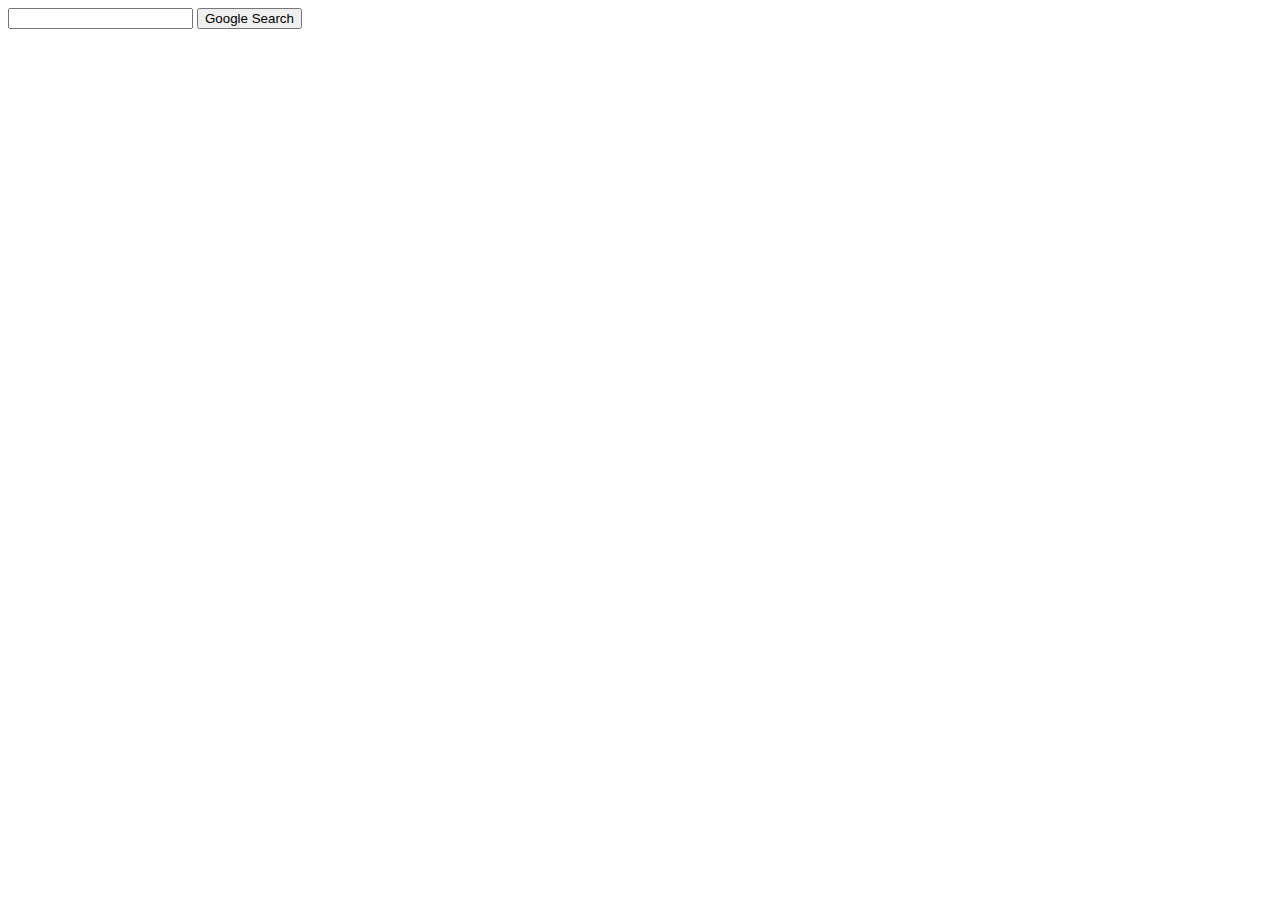
==== index-advance.html @ 3ecea22b "adding styles file" ====
<!DOCTYPE html>
<html lang="en">
    <head>
        <title>Search Advanced</title>
        <link rel="stylesheet" href="styles.css">
    </head>
    <body>
        <form action="https://google.com/search">
            <input type="text" name="q">
            <input type="submit" value="Google Search">
        </form>
    </body>
</html>
---- styles.css ----
.form {
  margin: auto;
  width: 50%;
  padding: 10px;
  border: 3px solid green;
  display: block;
  text-align: center;
  display: flex;
  justify-content: center;
}

.form-content {
  text-align: center;
}

/*# sourceMappingURL=styles.css.map */
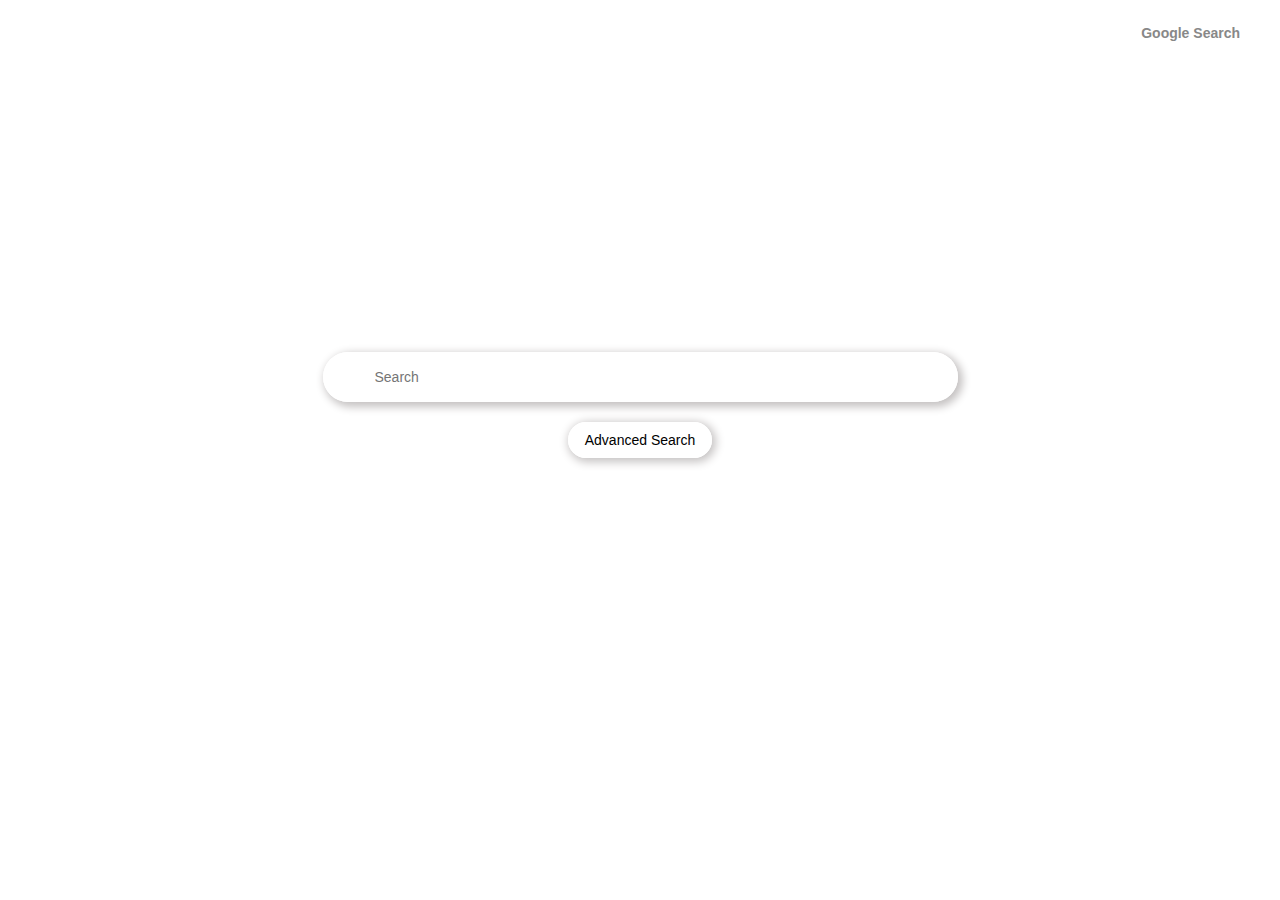
==== commit 622dd19f: "Doing index-advance.html structure" ====
--- a/index-advance.html
+++ b/index-advance.html
@@ -1,13 +1,34 @@
 <!DOCTYPE html>
 <html lang="en">
     <head>
-        <title>Search Advanced</title>
+        <title>Advanced Search</title>
         <link rel="stylesheet" href="styles.css">
     </head>
     <body>
-        <form action="https://google.com/search">
-            <input type="text" name="q">
-            <input type="submit" value="Google Search">
-        </form>
+        <!-- <form action="https://www.google.com/search">
+            <input type="text" name="as_q">
+            <input type="submit" value="Advanced Search">
+        </form> -->
+
+        <div class="link-wrapper">
+            <a href="index.html" title="Google Search" target="_self">Google Search</a>
+        </div>
+
+        <div class="form-wrapper">
+            <form action="https://www.google.com/images">
+                <table>
+                    <tr>
+                        <td class="form-content">
+                            <input type="text" name="q" placeholder="Search"></td>
+                        
+                    </tr>
+                    <tr>
+                        <td class="form-content">
+                            <input type="submit" value="Advanced Search">
+                        </td>
+                    </tr>
+                </table>
+            </form>
+        </div>
     </body>
 </html>--- a/styles.css
+++ b/styles.css
@@ -1,16 +1,99 @@
-.form {
+.link-wrapper {
+  font-size: 14px;
+  font-weight: bold;
+  font-family: arial, sans-serif;
+}
+
+.form-wrapper .form-content input[type=submit]:Hover, #lucky-btn:Hover, .form-wrapper .form-content input[type=submit], #lucky-btn, .form-wrapper .form-content input[type=text]:focus, .form-wrapper .form-content input[type=text] {
+  font-size: 14px;
+  font-weight: normal;
+  font-family: arial, sans-serif;
+}
+
+.form-wrapper .form-content input[type=submit], #lucky-btn, .form-wrapper .form-content input[type=text] {
+  display: block;
+  margin: 8px 5px;
+  background: none;
+  outline: none;
+  color: white;
+  border-radius: 40px;
+  transition: 0.25s;
+}
+
+.form-wrapper {
   margin: auto;
   width: 50%;
   padding: 10px;
-  border: 3px solid green;
+  border: 0;
   display: block;
-  text-align: center;
   display: flex;
   justify-content: center;
+  position: absolute;
+  top: 45%;
+  left: 50%;
+  transform: translate(-50%, -50%);
 }
 
 .form-content {
+  display: block;
   text-align: center;
 }
 
+.form-wrapper .form-content input[type=text] {
+  border: 2px solid #ffffff;
+  box-shadow: 3px 3px 8px 2px #c5c2c2;
+  text-align: left;
+  padding: 15px 400px 15px 50px;
+  color: black;
+}
+
+.form-wrapper .form-content input[type=text]:focus {
+  text-align: left;
+  color: white;
+  border-color: #b1b1b1;
+  box-shadow: 3px 3px 8px 2px #888888;
+}
+
+.form-wrapper .form-content input[type=submit], #lucky-btn {
+  border: 2px solid #ffffff;
+  box-shadow: 2px 2px 10px 2px #c5c2c2;
+  display: inline-block;
+  text-align: center;
+  padding: 8px 15px;
+  cursor: pointer;
+  color: black;
+}
+
+.form-wrapper .form-content input[type=submit]:Hover, #lucky-btn:Hover {
+  border: 2px solid #c5c2c2;
+  background: #cac8c8;
+  text-align: center;
+  color: white;
+}
+
+.link-wrapper {
+  margin: 5px 10px;
+  width: 20%;
+  padding: 20px 25px;
+  display: block;
+  text-align: right;
+  position: absolute;
+  top: 0;
+  right: 0;
+}
+
+.link-wrapper a {
+  margin: 5px;
+}
+
+a:link, a:visited {
+  text-decoration: none;
+  color: #888888;
+}
+
+a:hover, a:active {
+  text-decoration: underline;
+  color: #888888;
+}
+
 /*# sourceMappingURL=styles.css.map */
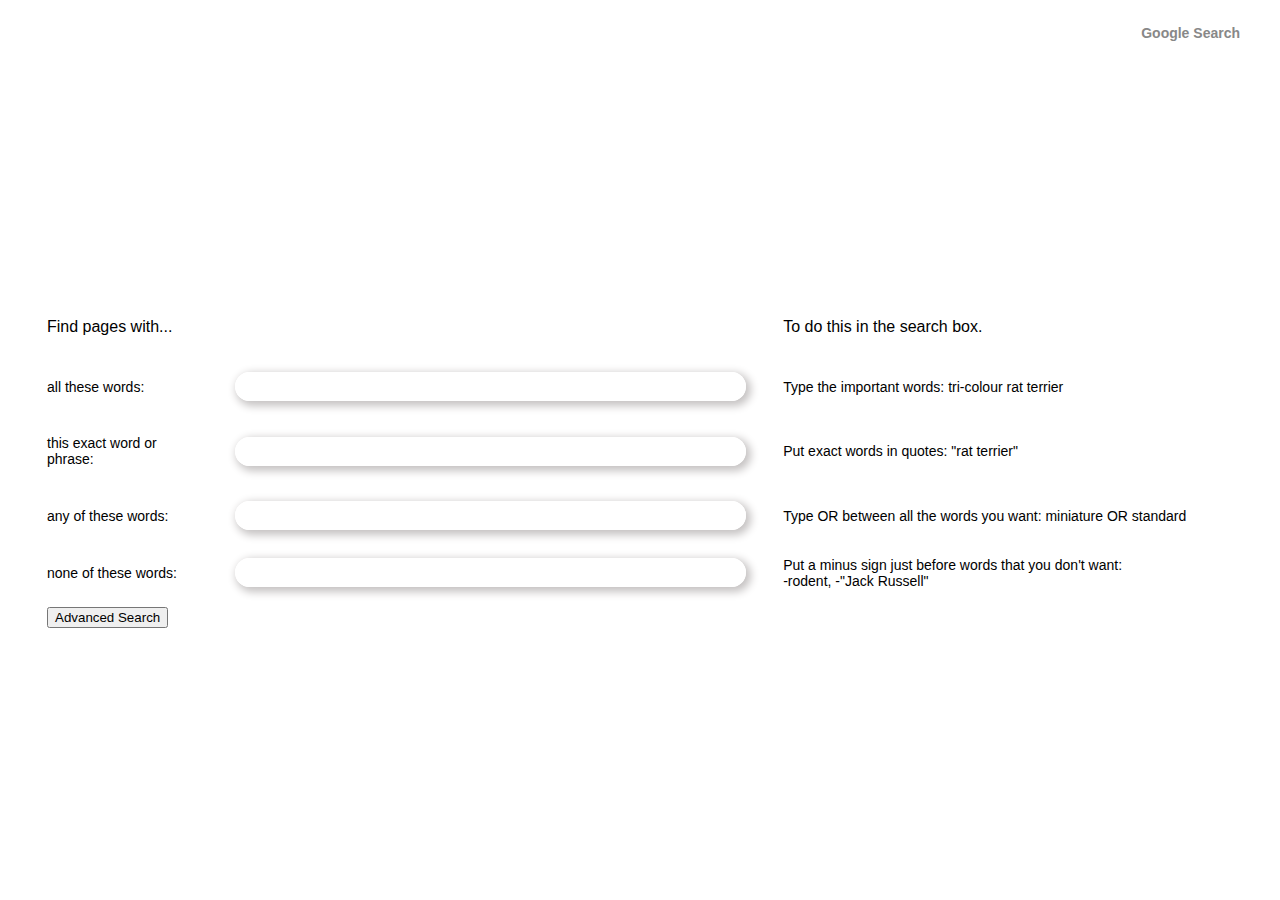
==== commit 3b692966: "Editing the style.scss for advanced search" ====
--- a/index-advance.html
+++ b/index-advance.html
@@ -13,20 +13,48 @@
         <div class="link-wrapper">
             <a href="index.html" title="Google Search" target="_self">Google Search</a>
         </div>
+<!-- 
+        <div class="title-wrapper">
+            <h1>Advanced Search</h1>
+        </div> -->
 
-        <div class="form-wrapper">
+        <div class="form-advanced-wrapper">
             <form action="https://www.google.com/images">
                 <table>
-                    <tr>
-                        <td class="form-content">
-                            <input type="text" name="q" placeholder="Search"></td>
-                        
-                    </tr>
-                    <tr>
-                        <td class="form-content">
-                            <input type="submit" value="Advanced Search">
-                        </td>
-                    </tr>
+                    <div class="form-advanced-table">
+                        <tr>
+                            <td class="form-textmain-content"><p>Find pages with...</p></td>
+                            <td></td>
+                            <td class="form-textmain-content"><p>To do this in the search box.</p></td>
+                        </tr>
+                        <tr>
+                            <td class="form-textc1-content"><p>all these words:</p></td>
+                            <td class="form-advanced-content"><input type="text" name="q"></td>
+                            <td class="form-textc3-content"><p>Type the important words: tri-colour rat terrier</p></td>
+                        </tr>
+                        <tr>
+                            <td class="form-textc1-content"><p>this exact word or phrase:</p></td>
+                            <td class="form-advanced-content"><input type="text" name="q"></td>
+                            <td class="form-textc3-content">Put exact words in quotes: "rat terrier"</td>
+                        </tr>
+                        <tr>
+                            <td class="form-textc1-content">any of these words:</td>
+                            <td class="form-advanced-content"><input type="text" name="q"></td>
+                            <td class="form-textc3-content">Type OR between all the words you want: miniature OR standard</td>
+                        </tr>
+                        <tr>
+                            <td class="form-textc1-content">none of these words:</td>
+                            <td class="form-advanced-content"><input type="text" name="q"></td>
+                            <td class="form-textc3-content">
+                                Put a minus sign just before words that you don't want: <br>
+                                -rodent, -"Jack Russell"</td>
+                        </tr>
+                        <tr>
+                            <td class="form-advanced-content">
+                                <input type="submit" value="Advanced Search">
+                            </td>
+                        </tr>
+                    </div>
                 </table>
             </form>
         </div>
--- a/styles.css
+++ b/styles.css
@@ -1,16 +1,14 @@
 .link-wrapper {
-  font-size: 14px;
   font-weight: bold;
   font-family: arial, sans-serif;
 }
 
-.form-wrapper .form-content input[type=submit]:Hover, #lucky-btn:Hover, .form-wrapper .form-content input[type=submit], #lucky-btn, .form-wrapper .form-content input[type=text]:focus, .form-wrapper .form-content input[type=text] {
-  font-size: 14px;
+.form-advanced-wrapper .form-advanced-content input[type=text]:focus, .form-advanced-wrapper .form-advanced-content input[type=text], .form-textmain-content, .form-advanced-wrapper .form-advanced-table tr, td, .form-wrapper .form-content input[type=submit]:Hover, #lucky-btn:Hover, .form-wrapper .form-content input[type=submit], #lucky-btn, .form-wrapper .form-content input[type=text]:focus, .form-wrapper .form-content input[type=text] {
   font-weight: normal;
   font-family: arial, sans-serif;
 }
 
-.form-wrapper .form-content input[type=submit], #lucky-btn, .form-wrapper .form-content input[type=text] {
+.form-advanced-wrapper .form-advanced-content input[type=text], .form-wrapper .form-content input[type=submit], #lucky-btn, .form-wrapper .form-content input[type=text] {
   display: block;
   margin: 8px 5px;
   background: none;
@@ -24,7 +22,6 @@
   margin: auto;
   width: 50%;
   padding: 10px;
-  border: 0;
   display: block;
   display: flex;
   justify-content: center;
@@ -44,10 +41,12 @@
   box-shadow: 3px 3px 8px 2px #c5c2c2;
   text-align: left;
   padding: 15px 400px 15px 50px;
+  font-size: 14px;
   color: black;
 }
 
 .form-wrapper .form-content input[type=text]:focus {
+  font-size: 14px;
   text-align: left;
   color: white;
   border-color: #b1b1b1;
@@ -61,6 +60,7 @@
   text-align: center;
   padding: 8px 15px;
   cursor: pointer;
+  font-size: 14px;
   color: black;
 }
 
@@ -68,6 +68,7 @@
   border: 2px solid #c5c2c2;
   background: #cac8c8;
   text-align: center;
+  font-size: 14px;
   color: white;
 }
 
@@ -80,6 +81,7 @@
   position: absolute;
   top: 0;
   right: 0;
+  font-size: 14px;
 }
 
 .link-wrapper a {
@@ -96,4 +98,55 @@
   color: #888888;
 }
 
+.title-wrapper {
+  position: absolute;
+  top: 10%;
+  left: 5%;
+}
+
+.form-advanced-wrapper {
+  margin: 5px 10px;
+  width: 95%;
+  padding: 20px 20px;
+  display: block;
+  text-align: left;
+  position: absolute;
+  top: 30%;
+  left: 0;
+}
+
+.form-advanced-wrapper table {
+  width: 100%;
+}
+
+.form-advanced-wrapper .form-advanced-table tr, td {
+  padding: 5px 15px 5px 15px;
+  font-size: 14px;
+}
+
+.form-advanced-content {
+  text-align: left;
+  width: 15%;
+}
+
+.form-textmain-content {
+  text-align: left;
+  font-size: 16px;
+}
+
+.form-advanced-wrapper .form-advanced-content input[type=text] {
+  border: 2px solid #ffffff;
+  box-shadow: 3px 3px 8px 2px #c5c2c2;
+  text-align: left;
+  padding: 5px 300px 5px 30px;
+  color: black;
+}
+
+.form-advanced-wrapper .form-advanced-content input[type=text]:focus {
+  text-align: left;
+  color: black;
+  border-color: #51b4e2;
+  box-shadow: 3px 3px 8px 2px #888888;
+}
+
 /*# sourceMappingURL=styles.css.map */
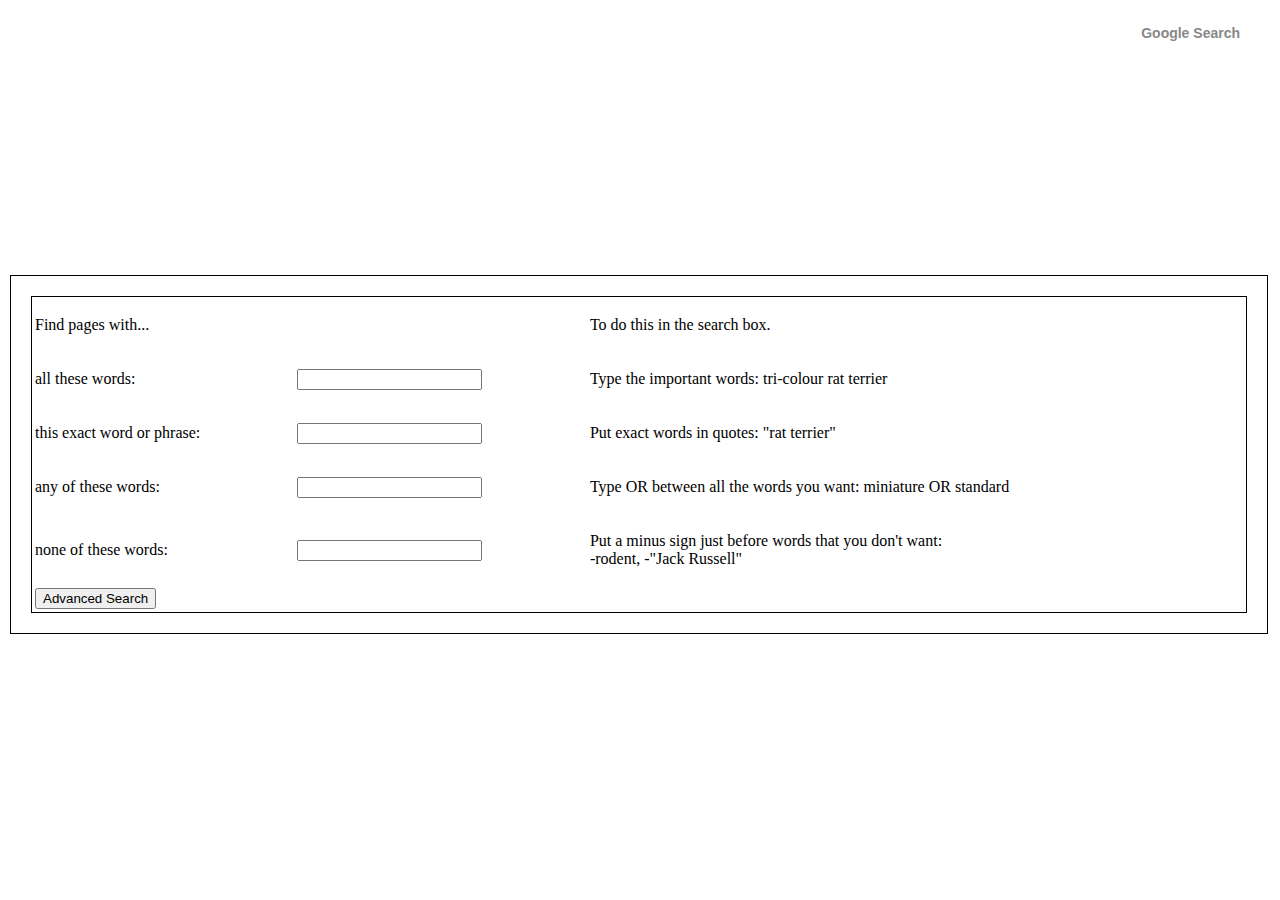
==== commit c901c811: "Recreating css structure to responsive" ====
--- a/index-advance.html
+++ b/index-advance.html
@@ -13,48 +13,43 @@
         <div class="link-wrapper">
             <a href="index.html" title="Google Search" target="_self">Google Search</a>
         </div>
-<!-- 
-        <div class="title-wrapper">
-            <h1>Advanced Search</h1>
-        </div> -->
 
         <div class="form-advanced-wrapper">
-            <form action="https://www.google.com/images">
+            <form action="https://www.google.com/search">
                 <table>
-                    <div class="form-advanced-table">
+                    <!-- <div class="form-advanced-table"> -->
                         <tr>
-                            <td class="form-textmain-content"><p>Find pages with...</p></td>
+                            <td><p>Find pages with...</p></td>
                             <td></td>
-                            <td class="form-textmain-content"><p>To do this in the search box.</p></td>
+                            <td><p>To do this in the search box.</p></td>
                         </tr>
                         <tr>
-                            <td class="form-textc1-content"><p>all these words:</p></td>
-                            <td class="form-advanced-content"><input type="text" name="q"></td>
-                            <td class="form-textc3-content"><p>Type the important words: tri-colour rat terrier</p></td>
+                            <td><p>all these words:</p></td>
+                            <td class="form-advanced-content"><input type="text" name="as_q"></td>
+                            <td><p>Type the important words: tri-colour rat terrier</p></td>
                         </tr>
                         <tr>
-                            <td class="form-textc1-content"><p>this exact word or phrase:</p></td>
-                            <td class="form-advanced-content"><input type="text" name="q"></td>
-                            <td class="form-textc3-content">Put exact words in quotes: "rat terrier"</td>
+                            <td><p>this exact word or phrase:</p></td>
+                            <td class="form-advanced-content"><input type="text" name="as_epq"></td>
+                            <td><p>Put exact words in quotes: "rat terrier"</p></td>
                         </tr>
                         <tr>
-                            <td class="form-textc1-content">any of these words:</td>
-                            <td class="form-advanced-content"><input type="text" name="q"></td>
-                            <td class="form-textc3-content">Type OR between all the words you want: miniature OR standard</td>
+                            <td><p>any of these words:</p></td>
+                            <td class="form-advanced-content"><input type="text" name="as_oq"></td>
+                            <td><p>Type OR between all the words you want: miniature OR standard</p></td>
                         </tr>
                         <tr>
-                            <td class="form-textc1-content">none of these words:</td>
-                            <td class="form-advanced-content"><input type="text" name="q"></td>
-                            <td class="form-textc3-content">
-                                Put a minus sign just before words that you don't want: <br>
-                                -rodent, -"Jack Russell"</td>
+                            <td>none of these words:</td>
+                            <td class="form-advanced-content"><input type="text" name="as_eq"></td>
+                            <td><p>Put a minus sign just before words that you don't want: <br>
+                                -rodent, -"Jack Russell"</p></td>
                         </tr>
                         <tr>
-                            <td class="form-advanced-content">
-                                <input type="submit" value="Advanced Search">
+                            <td colspan="3" class="form-advanced-content">
+                                <input type="submit" id="Advanced-btn" value="Advanced Search">
                             </td>
                         </tr>
-                    </div>
+                    <!-- </div> -->
                 </table>
             </form>
         </div>
--- a/styles.css
+++ b/styles.css
@@ -3,12 +3,12 @@
   font-family: arial, sans-serif;
 }
 
-.form-advanced-wrapper .form-advanced-content input[type=text]:focus, .form-advanced-wrapper .form-advanced-content input[type=text], .form-textmain-content, .form-advanced-wrapper .form-advanced-table tr, td, .form-wrapper .form-content input[type=submit]:Hover, #lucky-btn:Hover, .form-wrapper .form-content input[type=submit], #lucky-btn, .form-wrapper .form-content input[type=text]:focus, .form-wrapper .form-content input[type=text] {
+.form-wrapper .form-content input[type=submit]:Hover, #lucky-btn:Hover, .form-wrapper .form-content input[type=submit], #lucky-btn, .form-wrapper .form-content input[type=text]:focus, .form-wrapper .form-content input[type=text] {
   font-weight: normal;
   font-family: arial, sans-serif;
 }
 
-.form-advanced-wrapper .form-advanced-content input[type=text], .form-wrapper .form-content input[type=submit], #lucky-btn, .form-wrapper .form-content input[type=text] {
+.form-wrapper .form-content input[type=submit], #lucky-btn, .form-wrapper .form-content input[type=text] {
   display: block;
   margin: 8px 5px;
   background: none;
@@ -18,6 +18,16 @@
   transition: 0.25s;
 }
 
+@media (min-width: 600px) {
+  body {
+    background-color: white;
+  }
+}
+@media (max-width: 500px) {
+  body {
+    background-color: white;
+  }
+}
 .form-wrapper {
   margin: auto;
   width: 50%;
@@ -98,13 +108,8 @@
   color: #888888;
 }
 
-.title-wrapper {
-  position: absolute;
-  top: 10%;
-  left: 5%;
-}
-
 .form-advanced-wrapper {
+  border: 1px solid black;
   margin: 5px 10px;
   width: 95%;
   padding: 20px 20px;
@@ -117,36 +122,7 @@
 
 .form-advanced-wrapper table {
   width: 100%;
-}
-
-.form-advanced-wrapper .form-advanced-table tr, td {
-  padding: 5px 15px 5px 15px;
-  font-size: 14px;
-}
-
-.form-advanced-content {
-  text-align: left;
-  width: 15%;
-}
-
-.form-textmain-content {
-  text-align: left;
-  font-size: 16px;
-}
-
-.form-advanced-wrapper .form-advanced-content input[type=text] {
-  border: 2px solid #ffffff;
-  box-shadow: 3px 3px 8px 2px #c5c2c2;
-  text-align: left;
-  padding: 5px 300px 5px 30px;
-  color: black;
-}
-
-.form-advanced-wrapper .form-advanced-content input[type=text]:focus {
-  text-align: left;
-  color: black;
-  border-color: #51b4e2;
-  box-shadow: 3px 3px 8px 2px #888888;
+  border: 1px solid black;
 }
 
 /*# sourceMappingURL=styles.css.map */
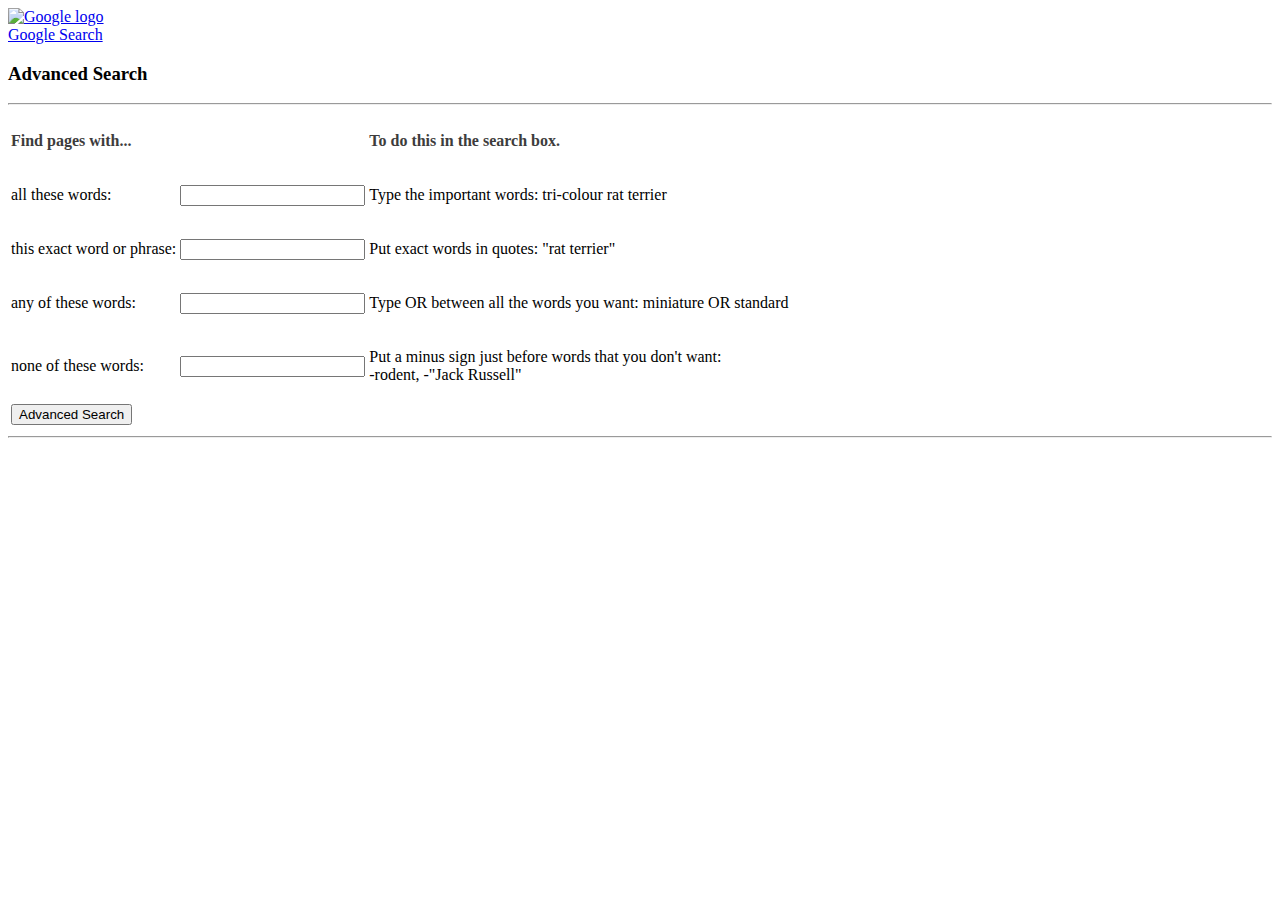
==== commit 00ec0960: "Adding google image and fixing header for advanced" ====
--- a/index-advance.html
+++ b/index-advance.html
@@ -2,56 +2,77 @@
 <html lang="en">
     <head>
         <title>Advanced Search</title>
-        <link rel="stylesheet" href="styles.css">
+        <meta name="viewport" content="width=device-width, initial-scale=1.0">
+        <link rel="stylesheet" href="style.css">
     </head>
     <body>
-        <!-- <form action="https://www.google.com/search">
-            <input type="text" name="as_q">
-            <input type="submit" value="Advanced Search">
-        </form> -->
 
-        <div class="link-wrapper">
-            <a href="index.html" title="Google Search" target="_self">Google Search</a>
+        <div class="wrapper">
+            <div class="advanced-box">  
+                
+                <div class="advanced-right-logo">
+                    <a href="index.html">
+                        <img src="https://www.google.com/images/branding/googlelogo/1x/googlelogo_color_272x92dp.png" alt="Google logo" />
+                    </a>
+                </div>
+                <div class="advanced-left-link">
+                    <a href="index.html" title="Google Search" target="_self">Google Search</a>
+                </div>
+            </div>
+
+            <div class="box2">
+                <h3>Advanced Search</h3>
+            </div>
+
+            <hr>
+    
+            <div class="form-table">
+                <form action="https://www.google.com/search">
+                    <table>
+                        <thead>
+                            <tr style="text-align: left; color: #3d3c3c">
+                                <th colspan="2"><p>Find pages with...</p></th>
+                                <th class="form-data-collapsed"><p>To do this in the search box.</p></th>
+                            </tr>
+                        </thead>
+                        <tbody>
+                            <tr>
+                                <td><p>all these words:</p></td>
+                                <td class="form-data2">
+                                    <input type="text" name="as_q"></td>
+                                <td class="form-data-collapsed"><p>Type the important words: tri-colour rat terrier</p></td>
+                            </tr>
+                            <tr>
+                                <td><p>this exact word or phrase:</p></td>
+                                <td class="form-data2">
+                                    <input type="text" name="as_epq"></td>
+                                <td class="form-data-collapsed"><p>Put exact words in quotes: "rat terrier"</p></td>
+                            </tr>
+                            <tr>
+                                <td><p>any of these words:</p></td>
+                                <td class="form-data2">
+                                    <input type="text" name="as_oq"></td>
+                                <td class="form-data-collapsed"><p>Type OR between all the words you want: miniature OR standard</p></td>
+                            </tr>
+                            <tr>
+                                <td><p>none of these words:</p></td>
+                                <td class="form-data2">
+                                    <input type="text" name="as_eq"></td>
+                                <td class="form-data-collapsed"><p>Put a minus sign just before words that you don't want: <br>
+                                        -rodent, -"Jack Russell"</p></td>
+                            </tr>
+                            <tr>     
+                                <td colspan="2" class="form-data-btn" >
+                                    <input type="submit" value="Advanced Search">
+                                </td>
+                            </tr>
+                        </tbody>
+                    </table>   
+                </form>
+            </div>
         </div>
 
-        <div class="form-advanced-wrapper">
-            <form action="https://www.google.com/search">
-                <table>
-                    <!-- <div class="form-advanced-table"> -->
-                        <tr>
-                            <td><p>Find pages with...</p></td>
-                            <td></td>
-                            <td><p>To do this in the search box.</p></td>
-                        </tr>
-                        <tr>
-                            <td><p>all these words:</p></td>
-                            <td class="form-advanced-content"><input type="text" name="as_q"></td>
-                            <td><p>Type the important words: tri-colour rat terrier</p></td>
-                        </tr>
-                        <tr>
-                            <td><p>this exact word or phrase:</p></td>
-                            <td class="form-advanced-content"><input type="text" name="as_epq"></td>
-                            <td><p>Put exact words in quotes: "rat terrier"</p></td>
-                        </tr>
-                        <tr>
-                            <td><p>any of these words:</p></td>
-                            <td class="form-advanced-content"><input type="text" name="as_oq"></td>
-                            <td><p>Type OR between all the words you want: miniature OR standard</p></td>
-                        </tr>
-                        <tr>
-                            <td>none of these words:</td>
-                            <td class="form-advanced-content"><input type="text" name="as_eq"></td>
-                            <td><p>Put a minus sign just before words that you don't want: <br>
-                                -rodent, -"Jack Russell"</p></td>
-                        </tr>
-                        <tr>
-                            <td colspan="3" class="form-advanced-content">
-                                <input type="submit" id="Advanced-btn" value="Advanced Search">
-                            </td>
-                        </tr>
-                    <!-- </div> -->
-                </table>
-            </form>
-        </div>
+        <hr>
+
     </body>
 </html>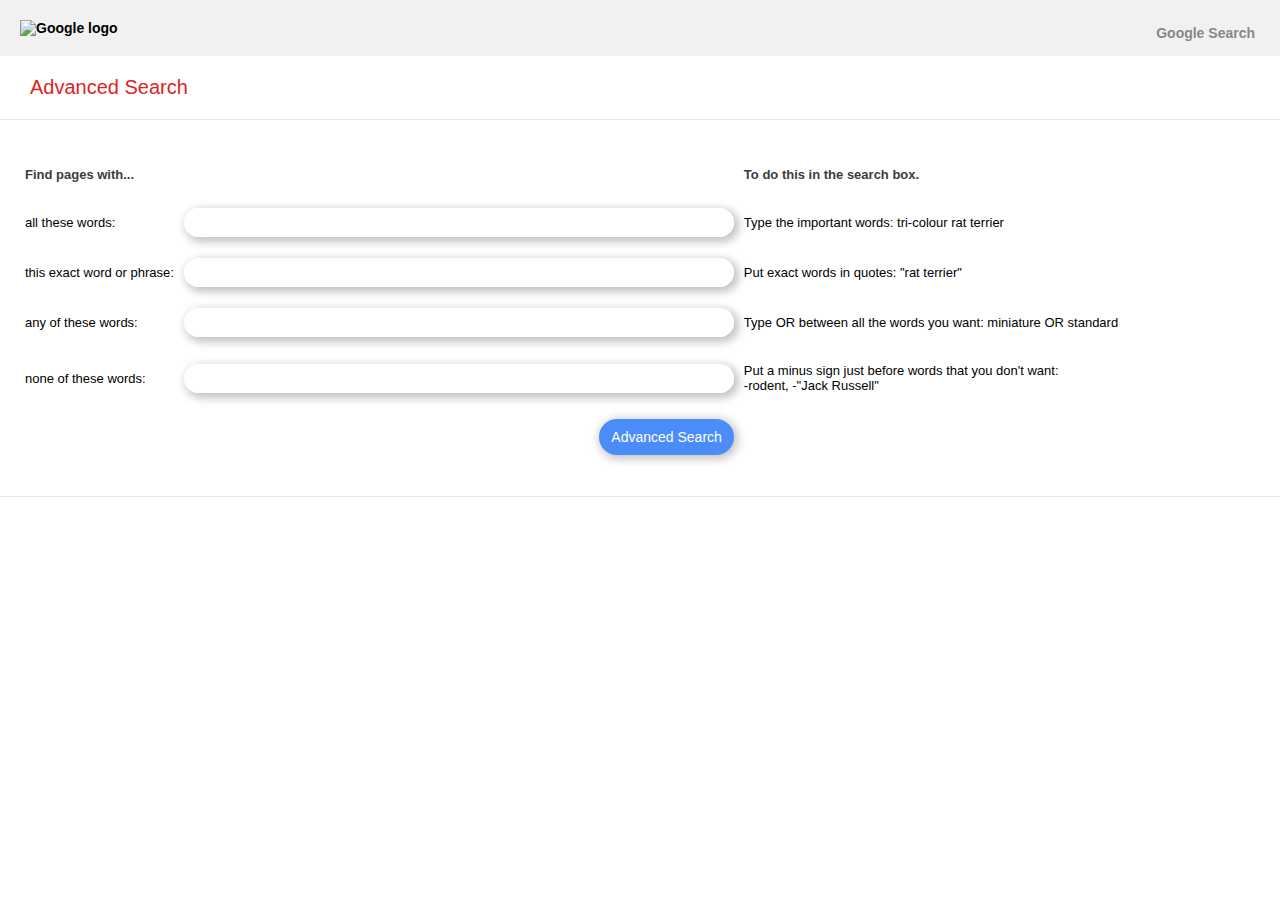
==== commit 3d3d69f6: "Adding icon at input box and almost done" ====
--- a/index-advance.html
+++ b/index-advance.html
@@ -7,15 +7,14 @@
     </head>
     <body>
 
+        <!-- BODY WRAPPER : START -->
         <div class="wrapper">
-            <div class="advanced-box">  
-                
-                <div class="advanced-right-logo">
-                    <a href="index.html">
-                        <img src="https://www.google.com/images/branding/googlelogo/1x/googlelogo_color_272x92dp.png" alt="Google logo" />
-                    </a>
-                </div>
-                <div class="advanced-left-link">
+
+            <!-- HEADER SECTION : START--> 
+            <div class="header">
+                <!-- <a href="#default" class="logo">CompanyLogo</a> -->
+                <img src="https://www.google.com/images/branding/googlelogo/1x/googlelogo_color_272x92dp.png" alt="Google logo"  class="logo"/>
+                <div class="header-right">
                     <a href="index.html" title="Google Search" target="_self">Google Search</a>
                 </div>
             </div>
@@ -23,9 +22,11 @@
             <div class="box2">
                 <h3>Advanced Search</h3>
             </div>
+            <!-- HEADER SECTION : END -->
 
             <hr>
-    
+            
+            <!-- FORM SECTION : START -->
             <div class="form-table">
                 <form action="https://www.google.com/search">
                     <table>
@@ -64,14 +65,17 @@
                             <tr>     
                                 <td colspan="2" class="form-data-btn" >
                                     <input type="submit" value="Advanced Search">
+                                    <input type="hidden" name="tbm" value="isch"/>
                                 </td>
                             </tr>
                         </tbody>
                     </table>   
                 </form>
             </div>
+            <!-- FORM SECTION : END -->
         </div>
-
+        <!-- BODY WRAPPER : END -->
+        
         <hr>
 
     </body>
--- a/style.css
+++ b/style.css
@@ -0,0 +1,260 @@
+.header, .link-box {
+  font-weight: bold;
+  font-family: arial, sans-serif;
+}
+
+.form-table .form-data-btn input[type=submit]:Hover, .form-table .form-data-btn input[type=submit], .form-table .form-data2 input[type=text]:focus, .form-table .form-data2 input[type=text], .form-box .form-data input[type=submit]:Hover, #lucky-btn:Hover, .form-box .form-data input[type=submit], #lucky-btn, .form-box .form-data input[type=text]:focus, .form-box .form-data input[type=text] {
+  font-weight: normal;
+  font-family: arial, sans-serif;
+}
+
+.form-table .form-data-btn input[type=submit], .form-table .form-data2 input[type=text], .form-box .form-data input[type=submit], #lucky-btn, .form-box .form-data input[type=text] {
+  display: block;
+  margin: 8px 5px;
+  background: none;
+  outline: none;
+  color: white;
+  border-radius: 40px;
+  transition: 0.25s;
+}
+
+@media only screen and (max-width: 600px) {
+  input[type=text], input[type=button],
+.form-box .form-table .form-data table, tr, td, th {
+    width: 100%;
+  }
+
+  .form-data-collapsed {
+    display: none;
+  }
+}
+* {
+  box-sizing: border-box;
+  font-family: arial, sans-serif;
+}
+
+body {
+  margin: 0;
+}
+
+.link-box {
+  margin: 5px auto;
+  padding: 20px 25px;
+  text-align: right;
+  font-size: 14px;
+}
+
+.link-box a {
+  margin: 5px;
+}
+
+a:link, a:visited {
+  text-decoration: none;
+  color: #888888;
+}
+
+a:hover, a:active {
+  text-decoration: underline;
+  color: #888888;
+}
+
+.box {
+  text-align: center;
+  width: 100%;
+  padding: 100px 10px 0px 10px;
+}
+
+.form-box {
+  margin: 5px auto;
+  width: 100%;
+  padding: 0px 20px;
+  display: block;
+  display: flex;
+  justify-content: center;
+}
+
+.form-data {
+  display: block;
+  text-align: center;
+}
+
+.input-box {
+  width: 100%;
+  margin-bottom: 10px;
+}
+
+.input-box i {
+  position: absolute;
+  top: 44.4%;
+  left: 29.8%;
+}
+
+.icon {
+  padding: 10px;
+  min-width: 40px;
+}
+
+.input-field {
+  width: 100%;
+  padding: 10px;
+  text-align: center;
+}
+
+.form-box .form-data input[type=text] {
+  border: 2px solid #ffffff;
+  box-shadow: 3px 3px 8px 2px #c5c2c2;
+  text-align: left;
+  padding: 13px 350px 13px 40px;
+  font-size: 14px;
+  color: black;
+}
+
+.form-box .form-data input[type=text]:focus {
+  font-size: 14px;
+  text-align: left;
+  color: black;
+  border-color: #b1b1b1;
+  box-shadow: 3px 3px 8px 2px #888888;
+}
+
+.form-box .form-data input[type=submit], #lucky-btn {
+  border: 2px solid #ffffff;
+  box-shadow: 2px 2px 10px 2px #c5c2c2;
+  display: inline-block;
+  text-align: center;
+  padding: 8px 15px;
+  cursor: pointer;
+  font-size: 14px;
+  color: black;
+}
+
+.form-box .form-data input[type=submit]:Hover, #lucky-btn:Hover {
+  border: 2px solid #4b8df8;
+  background: #4b8df8;
+  text-align: center;
+  font-size: 14px;
+  color: white;
+}
+
+.header {
+  overflow: hidden;
+  background-color: #f1f1f1;
+  padding: 10px 0 10px 20px;
+  font-size: 14px;
+}
+
+.header img.logo {
+  margin: 10px 25px 5px 0;
+  width: 90px;
+}
+
+.header-right {
+  margin: 15px 25px 5px 0;
+  float: right;
+}
+
+.box2 {
+  color: #dd2525;
+  width: 100%;
+  padding: 0px 0px 0px 30px;
+}
+
+.form-table table, tr, td, th {
+  padding: 0;
+  margin: 0;
+  border-spacing: 5px;
+}
+
+.form-table {
+  width: 100%;
+  display: block;
+  margin: 5px auto;
+  padding: 20px;
+  display: block;
+  display: flex;
+  justify-content: left;
+}
+
+.form-table .form-data2 input[type=text] {
+  border: 2px solid #ffffff;
+  box-shadow: 3px 3px 8px 2px #c5c2c2;
+  text-align: left;
+  padding: 5px 350px 5px 20px;
+  font-size: 13px;
+  color: black;
+}
+
+.form-table .form-data2 input[type=text]:focus {
+  font-size: 13px;
+  text-align: left;
+  color: black;
+  border-color: #83b1fa;
+  box-shadow: 3px 3px 8px 2px #83b1fa;
+}
+
+.form-data-btn {
+  margin: auto;
+  text-align: right;
+}
+
+.form-table .form-data-btn input[type=submit] {
+  background: #4b8df8;
+  border: 2px solid #4b8df8;
+  box-shadow: 2px 2px 10px 2px #c5c2c2;
+  display: inline-block;
+  text-align: center;
+  padding: 8px 10px;
+  cursor: pointer;
+  font-size: 14px;
+  color: white;
+}
+
+.form-table .form-data-btn input[type=submit]:Hover {
+  border: 2px solid #2d70db;
+  background: #2d70db;
+  text-align: center;
+  font-size: 14px;
+  color: white;
+}
+
+p {
+  font-size: 13px;
+}
+
+h3 {
+  font-size: 20px;
+  font-weight: normal;
+}
+
+hr {
+  border: 0;
+  height: 0;
+  border-top: 1px solid #0000001a;
+  border-bottom: 1px solid #ffffff4d;
+}
+
+.search-container {
+  display: flex;
+  flex-direction: column;
+  /* Align the search container in the center of the viewport */
+  justify-content: center;
+  align-items: center;
+  height: 90%;
+}
+
+.search-container .search-field {
+  display: flex;
+  flex-direction: row;
+  border-radius: 25px;
+  border: 1px solid #afafaf;
+  align-items: center;
+  margin: 10px;
+  padding-left: 15px;
+}
+
+.search-container .search-field input {
+  border: none;
+  border-radius: 25px;
+}
+
+/*# sourceMappingURL=style.css.map */
